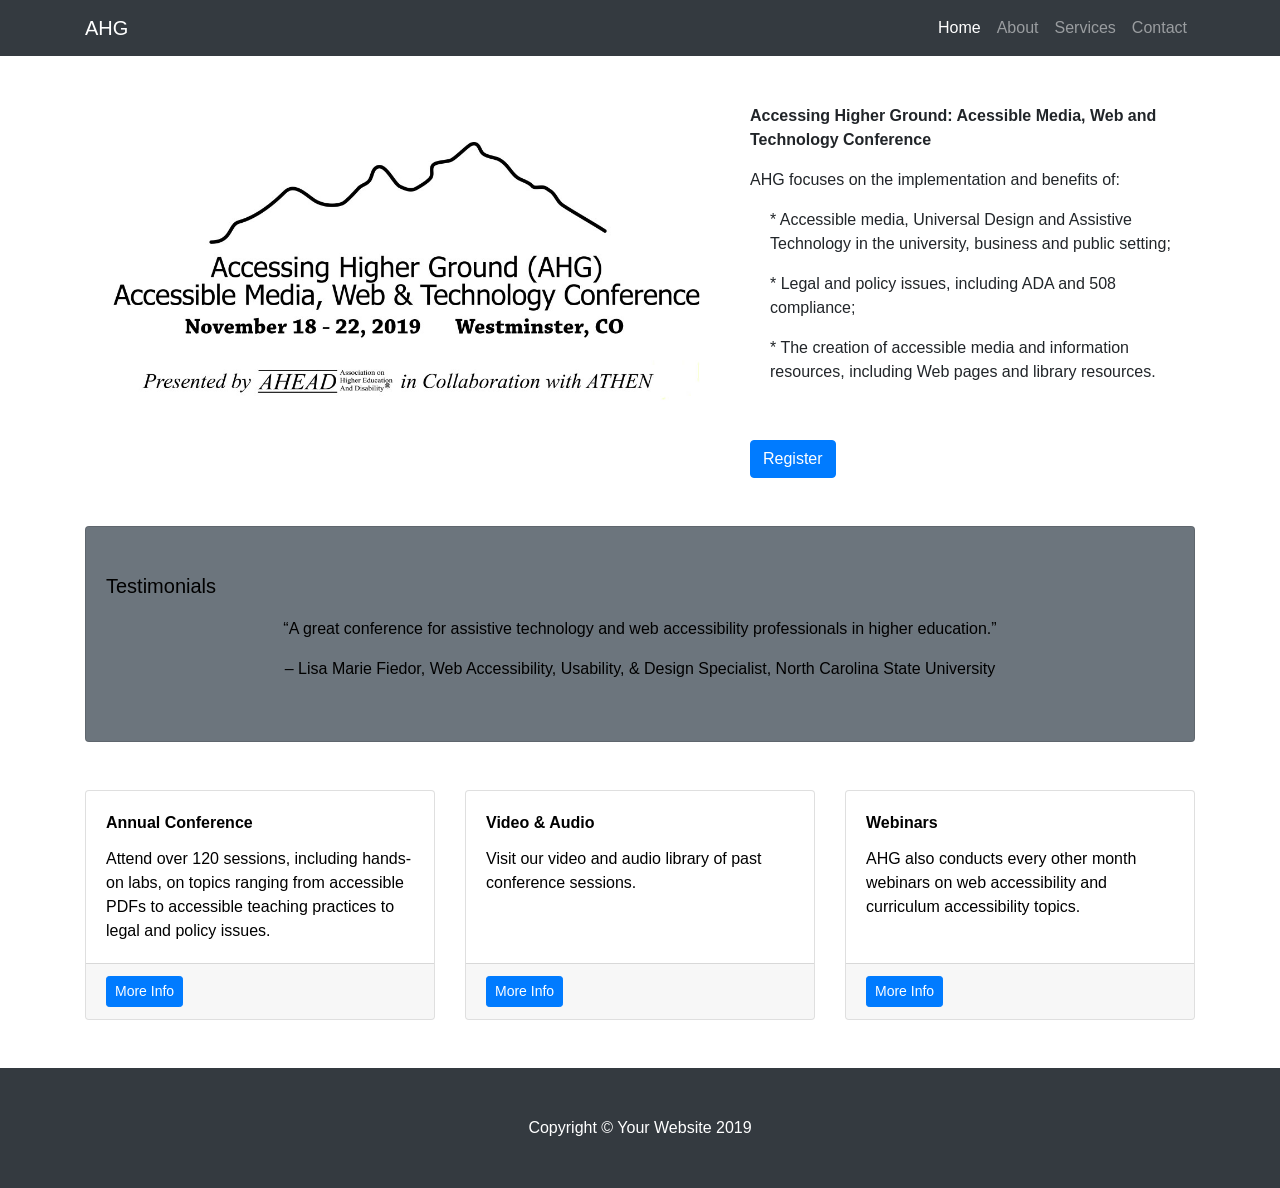
==== Asst6WebsiteReCode/index.html @ 270d43ed "message" ====
<!DOCTYPE html>
<html lang="en">

<head>

  <meta charset="utf-8">
  <meta name="viewport" content="width=device-width, initial-scale=1, shrink-to-fit=no">
  <meta name="description" content="">
  <meta name="author" content="">

  <title>Main Page</title>

  <!-- Bootstrap core CSS -->
  <link href="vendor/bootstrap/css/bootstrap.min.css" rel="stylesheet">

  <!-- Custom styles for this template -->
  <link href="css/small-business.css" rel="stylesheet">

</head>

<body>

  <!-- Navigation -->
  <!-- nav class="navbar navbar-expand-lg navbar-dark bg-dark fixed-top" -->
  <div class="navbar navbar-expand-lg navbar-dark bg-dark fixed-top">
    <div class="container">
      <a class="navbar-brand" href="#">AHG</a>
      <button class="navbar-toggler" type="button" data-toggle="collapse" data-target="#navbarResponsive" aria-controls="navbarResponsive" aria-expanded="false" aria-label="Toggle navigation">
        <span class="navbar-toggler-icon"></span>
      </button>
      <div class="collapse navbar-collapse" id="navbarResponsive">
        <!-- ul class="navbar-nav ml-auto" -->
         <div class="navbar-nav ml-auto">
          <!-- li class="nav-item active" -->
          <span class="nav-item active">
            <a class="nav-link" href="#">Home
              <span class="sr-only">(current)</span>
            </a>
          </span>
          <!-- li class="nav-item" -->
          <span class="nav-item">
            <a class="nav-link" href="#">About</a>
          <!-- /li -->
          </span>
          <!-- li class="nav-item" -->
          <span class="nav-item">
            <a class="nav-link" href="#">Services</a>
          <!-- /li -->
          </span>
          <!-- li class="nav-item" -->
          <span class="nav-item">
            <a class="nav-link" href="#">Contact</a>
          <!-- /li -->
          </span>
        <!-- /ul -->
        
        </div>
      </div>
    
  <!-- /nav -->
  </div>
  </div>

  <!-- Page Content -->
  <div class="container">

    <!-- Heading Row -->
    <div class="row align-items-center my-5">
      <div class="col-lg-7">
        <img class="img-fluid rounded mb-4 mb-lg-0" src="images/AHG Conference Logo (2019).jpg">
      </div>
      <!-- /.col-lg-8 -->
      <div class="col-lg-5">
        <p><strong>Accessing Higher Ground: Acessible Media, Web and Technology Conference</strong></p>
        <p><span id="Accessing_Higher_Ground_focuses_on_the_implementation_and_benefits_of">AHG focuses on the implementation and benefits of:</span></p>
          <p style="margin-left:20px;">* Accessible media, Universal Design and Assistive Technology in the university, business and public setting;</p>
          <p style="margin-left:20px;">* Legal and policy issues, including ADA and 508 compliance;</p>
          <p style="margin-left:20px;">* The creation of accessible media and information resources, including Web pages and library resources.</p>
        
        <p>&nbsp;</p>
        <a class="btn btn-primary" href="#">Register</a>
      </div>
      <!-- /.col-md-4 -->
    </div>
    <!-- /.row -->

    <!-- Call to Action Well -->
    <div class="card text-white bg-secondary my-5 py-4 text-center">
      <div class="card-body">
      <p style="float:left; font-size:1.25em;">Testimonials</p>
        <p style="clear:left">&ldquo;A great conference for assistive  technology and web accessibility professionals in higher education.&rdquo; </p>
        <p>– Lisa  Marie Fiedor, Web Accessibility, Usability, &amp; Design Specialist, North  Carolina State University      </p>
      </div>
    </div>

    <!-- Content Row -->
    <div class="row">
      <div class="col-md-4 mb-5">
        <div class="card h-100">
          <div class="card-body">
          <!-- was h2 -->
            <strong><p class="card-title">Annual Conference</p></strong>
            <p class="card-text">Attend over 120 sessions, including hands-on labs, on topics ranging from accessible PDFs to accessible teaching practices to legal and policy issues.</p>
          </div>
          <div class="card-footer">
            <a href="#" class="btn btn-primary btn-sm">More Info</a>
          </div>
        </div>
      </div>
      <!-- /.col-md-4 -->
      <div class="col-md-4 mb-5">
        <div class="card h-100">
          <div class="card-body">
            <p class="card-title"><strong>Video &amp; Audio</strong></p>
            <p class="card-text">Visit our video and audio library of past conference sessions.</p>
          </div>
          <div class="card-footer">
            <a href="#" class="btn btn-primary btn-sm">More Info</a>
          </div>
        </div>
      </div>
      <!-- /.col-md-4 -->
      <div class="col-md-4 mb-5">
        <div class="card h-100">
          <div class="card-body">
          <!-- was h2 -->
            <p class="card-title"><strong>Webinars</strong></p>
            <p class="card-text">AHG also conducts every other month webinars on web accessibility and curriculum accessibility topics.</p>
          </div>
          <div class="card-footer">
            <a href="#" class="btn btn-primary btn-sm">More Info</a>
          </div>
        </div>
      </div>
      <!-- /.col-md-4 -->

    </div>
    <!-- /.row -->

  </div>
  <!-- /.container -->

  <!-- Footer -->
  <!-- footer class="py-5 bg-dark"  -->
  <div class="py-5 bg-dark">
    <div class="container">
      <p class="m-0 text-center text-white">Copyright &copy; Your Website 2019</p>
    </div>
    <!-- /.container -->
  <!-- /footer -->
  <!-- /div -->

  <!-- Bootstrap core JavaScript -->
  <script src="vendor/jquery/jquery.min.js"></script>
  <script src="vendor/bootstrap/js/bootstrap.bundle.min.js"></script>

</body>

</html>
---- Asst6WebsiteReCode/css/small-business.css ----
/*!
 * Start Bootstrap - Small Business (https://startbootstrap.com/template-overviews/small-business)
 * Copyright 2013-2019 Start Bootstrap
 * Licensed under MIT (https://github.com/BlackrockDigital/startbootstrap-small-business/blob/master/LICENSE)
 */
body {
  padding-top: 56px;
}
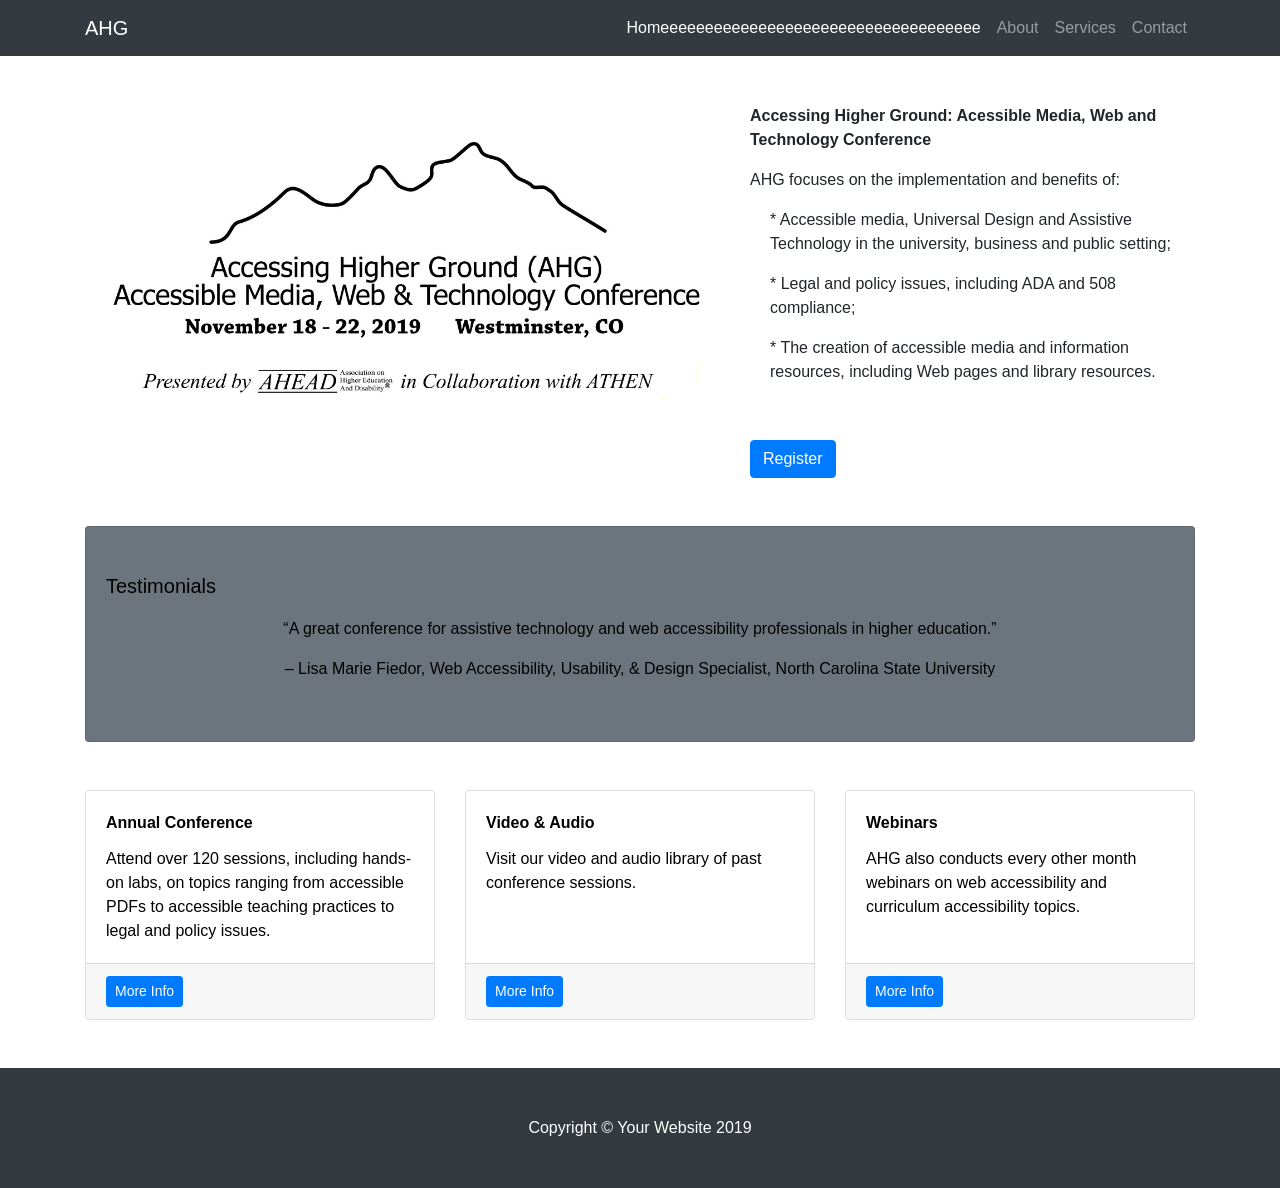
==== commit 039c1f4b: "homeeeeeeee" ====
--- a/Asst6WebsiteReCode/index.html
+++ b/Asst6WebsiteReCode/index.html
@@ -33,7 +33,7 @@
          <div class="navbar-nav ml-auto">
           <!-- li class="nav-item active" -->
           <span class="nav-item active">
-            <a class="nav-link" href="#">Home
+            <a class="nav-link" href="#">Homeeeeeeeeeeeeeeeeeeeeeeeeeeeeeeeeeeee
               <span class="sr-only">(current)</span>
             </a>
           </span>
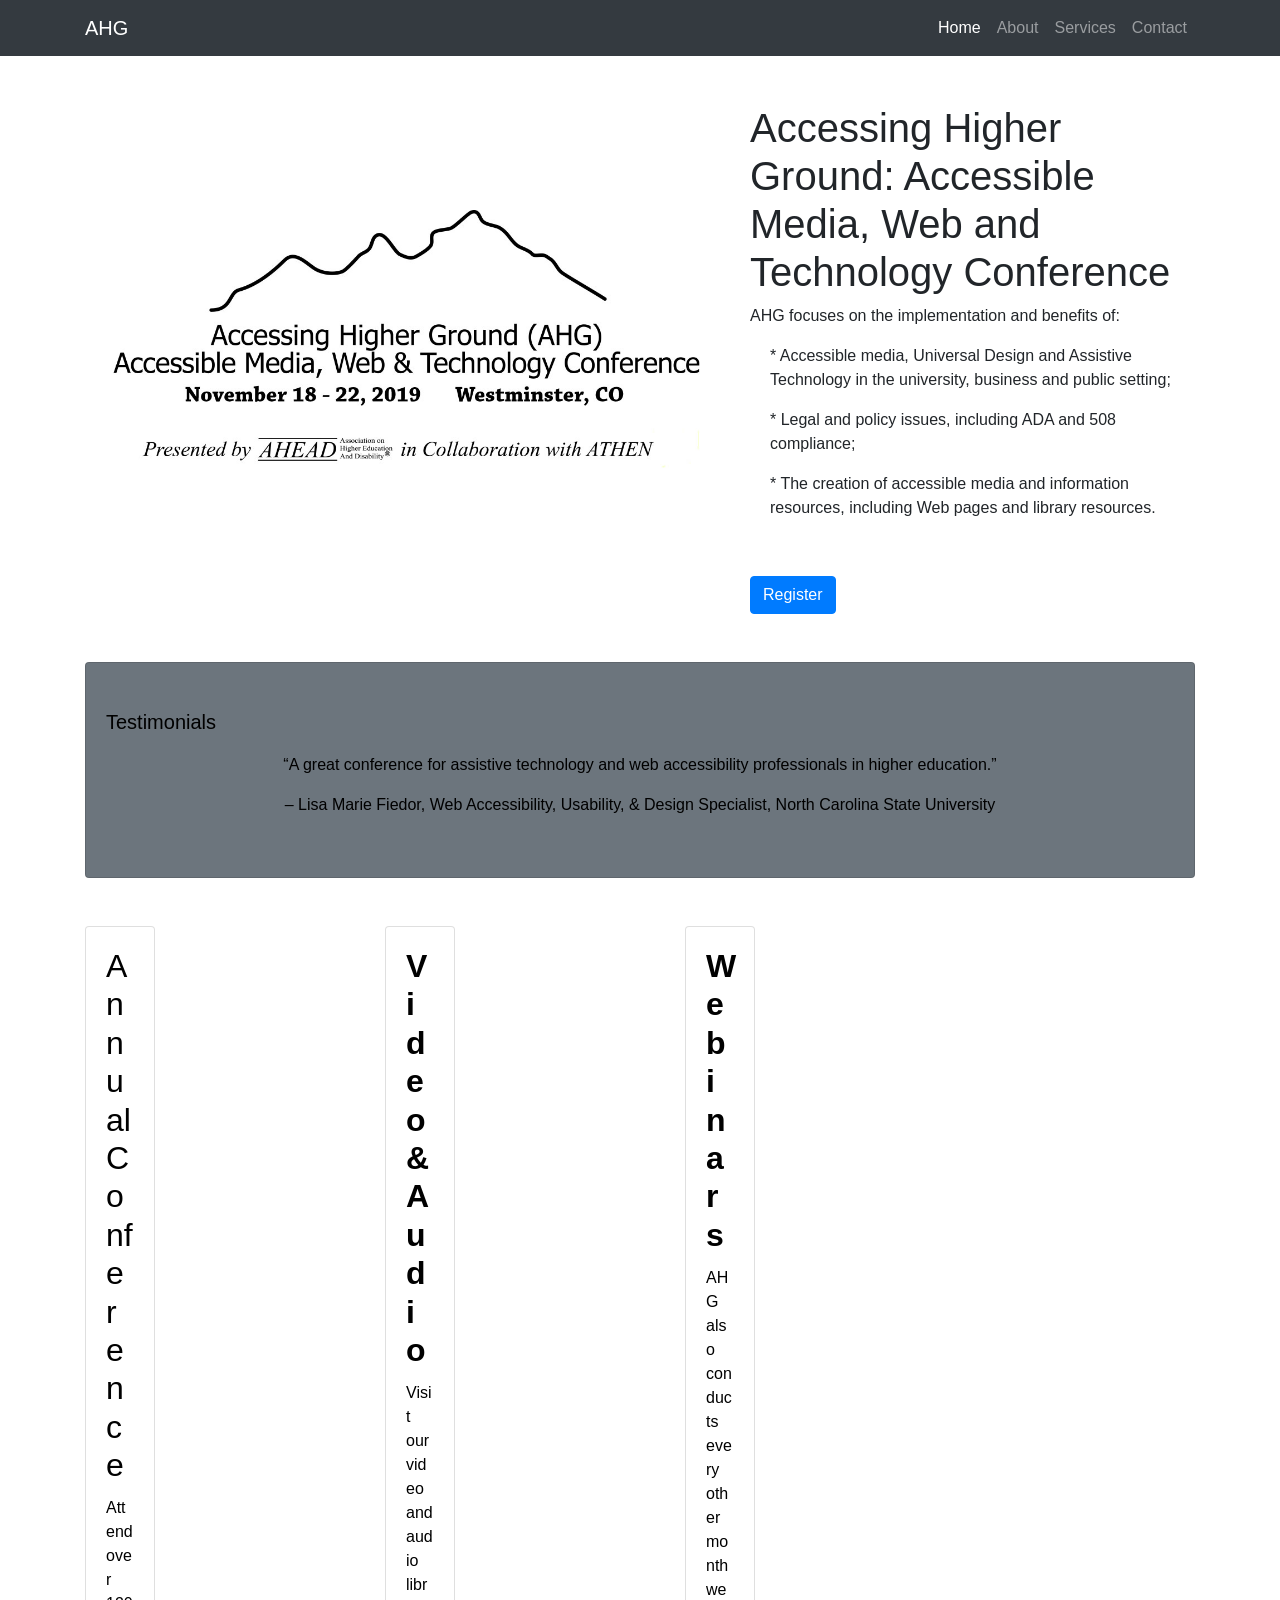
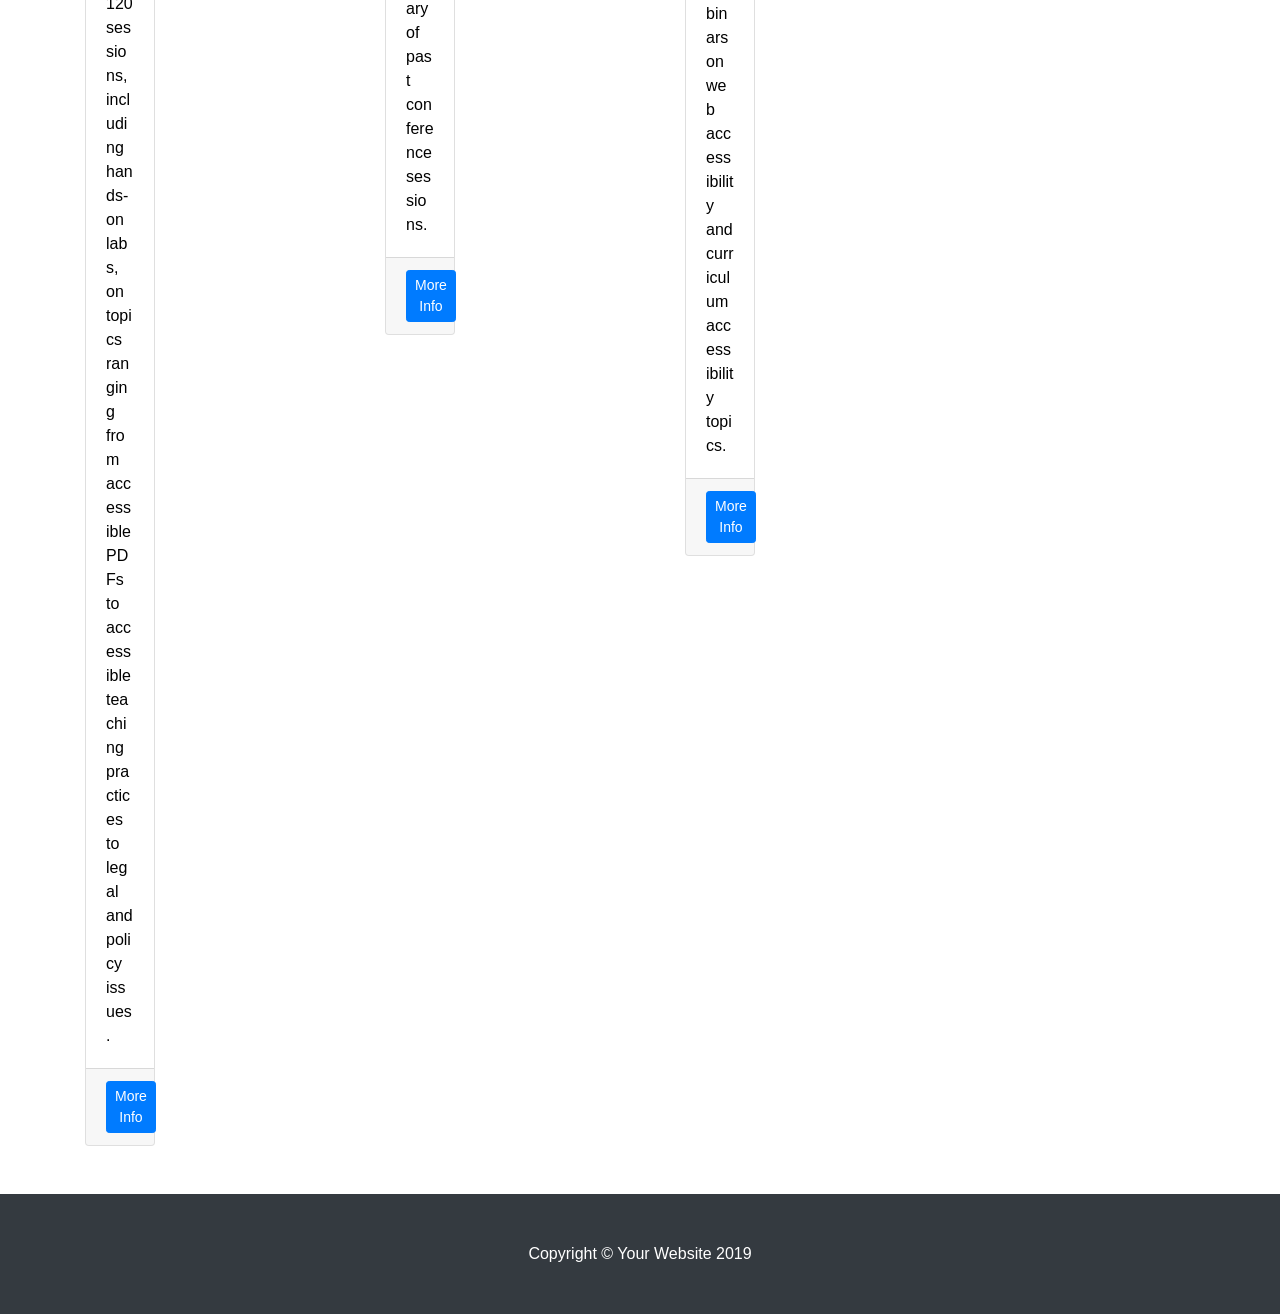
==== commit 91e21933: "edt" ====
--- a/Asst6WebsiteReCode/index.html
+++ b/Asst6WebsiteReCode/index.html
@@ -8,7 +8,7 @@
   <meta name="description" content="">
   <meta name="author" content="">
 
-  <title>Main Page</title>
+  <title>Accessing Higher Ground Conference</title>
 
   <!-- Bootstrap core CSS -->
   <link href="vendor/bootstrap/css/bootstrap.min.css" rel="stylesheet">
@@ -20,46 +20,35 @@
 
 <body>
 
-  <!-- Navigation -->
-  <!-- nav class="navbar navbar-expand-lg navbar-dark bg-dark fixed-top" -->
-  <div class="navbar navbar-expand-lg navbar-dark bg-dark fixed-top">
-    <div class="container">
-      <a class="navbar-brand" href="#">AHG</a>
-      <button class="navbar-toggler" type="button" data-toggle="collapse" data-target="#navbarResponsive" aria-controls="navbarResponsive" aria-expanded="false" aria-label="Toggle navigation">
-        <span class="navbar-toggler-icon"></span>
-      </button>
-      <div class="collapse navbar-collapse" id="navbarResponsive">
-        <!-- ul class="navbar-nav ml-auto" -->
-         <div class="navbar-nav ml-auto">
-          <!-- li class="nav-item active" -->
-          <span class="nav-item active">
-            <a class="nav-link" href="#">Homeeeeeeeeeeeeeeeeeeeeeeeeeeeeeeeeeeee
-              <span class="sr-only">(current)</span>
-            </a>
-          </span>
-          <!-- li class="nav-item" -->
-          <span class="nav-item">
-            <a class="nav-link" href="#">About</a>
-          <!-- /li -->
-          </span>
-          <!-- li class="nav-item" -->
-          <span class="nav-item">
-            <a class="nav-link" href="#">Services</a>
-          <!-- /li -->
-          </span>
-          <!-- li class="nav-item" -->
-          <span class="nav-item">
-            <a class="nav-link" href="#">Contact</a>
-          <!-- /li -->
-          </span>
-        <!-- /ul -->
-        
-        </div>
-      </div>
+<!-- Navigation -->
+ <header role="banner"><nav class="navbar navbar-expand-lg navbar-dark bg-dark fixed-top" role="navigation" aria-label="main navigation">
+  <div class="container">
+    <a class="navbar-brand" href="#">AHG</a>
+    <button class="navbar-toggler" type="button" data-toggle="collapse" data-target="#navbarResponsive" 
+      aria-controls="navbarResponsive" aria-expanded="false" aria-label="Toggle navigation">
+      <span class="navbar-toggler-icon"></span>
+    </button>
     
-  <!-- /nav -->
+    <div class="collapse navbar-collapse" id="navbarResponsive">
+      <ul class="navbar-nav ml-auto">
+        <li class="nav-item active">
+          <a class="nav-link" href="#">Home <span class="sr-only">(current)</span></a>
+        </li>
+        <li class="nav-item">
+          <a class="nav-link" href="#">About</a>
+        </li>
+        <li class="nav-item">
+          <a class="nav-link" href="#">Services</a>
+        </li>
+        <li class="nav-item">
+          <a class="nav-link" href="#">Contact</a>
+        </li>
+      </ul>
+    </div>
   </div>
-  </div>
+</nav></header>
+
+
 
   <!-- Page Content -->
   <div class="container">
@@ -67,11 +56,11 @@
     <!-- Heading Row -->
     <div class="row align-items-center my-5">
       <div class="col-lg-7">
-        <img class="img-fluid rounded mb-4 mb-lg-0" src="images/AHG Conference Logo (2019).jpg">
+        <img class="img-fluid rounded mb-4 mb-lg-0" src="images/AHG Conference Logo (2019).jpg" alt ="Accessing Higher Ground Conference Logo">
       </div>
       <!-- /.col-lg-8 -->
       <div class="col-lg-5">
-        <p><strong>Accessing Higher Ground: Acessible Media, Web and Technology Conference</strong></p>
+        <h1>Accessing Higher Ground: Accessible Media, Web and Technology Conference</h1>
         <p><span id="Accessing_Higher_Ground_focuses_on_the_implementation_and_benefits_of">AHG focuses on the implementation and benefits of:</span></p>
           <p style="margin-left:20px;">* Accessible media, Universal Design and Assistive Technology in the university, business and public setting;</p>
           <p style="margin-left:20px;">* Legal and policy issues, including ADA and 508 compliance;</p>
@@ -85,21 +74,22 @@
     <!-- /.row -->
 
     <!-- Call to Action Well -->
-    <div class="card text-white bg-secondary my-5 py-4 text-center">
+    <aside class="card text-white bg-secondary my-5 py-4 text-center">
       <div class="card-body">
       <p style="float:left; font-size:1.25em;">Testimonials</p>
         <p style="clear:left">&ldquo;A great conference for assistive  technology and web accessibility professionals in higher education.&rdquo; </p>
         <p>– Lisa  Marie Fiedor, Web Accessibility, Usability, &amp; Design Specialist, North  Carolina State University      </p>
       </div>
-    </div>
+    </aside>
 
     <!-- Content Row -->
     <div class="row">
-      <div class="col-md-4 mb-5">
+
+    <section> <div class="col-md-4 mb-5">
         <div class="card h-100">
           <div class="card-body">
           <!-- was h2 -->
-            <strong><p class="card-title">Annual Conference</p></strong>
+            <strong><h2 class="card-title">Annual Conference</h2></strong>
             <p class="card-text">Attend over 120 sessions, including hands-on labs, on topics ranging from accessible PDFs to accessible teaching practices to legal and policy issues.</p>
           </div>
           <div class="card-footer">
@@ -107,11 +97,13 @@
           </div>
         </div>
       </div>
+    </section>
+      
       <!-- /.col-md-4 -->
-      <div class="col-md-4 mb-5">
+      <section>  <div class="col-md-4 mb-5">
         <div class="card h-100">
           <div class="card-body">
-            <p class="card-title"><strong>Video &amp; Audio</strong></p>
+            <h2 class="card-title"><strong>Video &amp; Audio</strong></h2>
             <p class="card-text">Visit our video and audio library of past conference sessions.</p>
           </div>
           <div class="card-footer">
@@ -119,19 +111,22 @@
           </div>
         </div>
       </div>
+    </section>
+    
       <!-- /.col-md-4 -->
-      <div class="col-md-4 mb-5">
+      <section><div class="col-md-4 mb-5">
         <div class="card h-100">
           <div class="card-body">
           <!-- was h2 -->
-            <p class="card-title"><strong>Webinars</strong></p>
+            <h2 class="card-title"><strong>Webinars</strong></h2>
             <p class="card-text">AHG also conducts every other month webinars on web accessibility and curriculum accessibility topics.</p>
           </div>
           <div class="card-footer">
             <a href="#" class="btn btn-primary btn-sm">More Info</a>
           </div>
         </div>
-      </div>
+      </div></section>
+      
       <!-- /.col-md-4 -->
 
     </div>
@@ -142,10 +137,13 @@
 
   <!-- Footer -->
   <!-- footer class="py-5 bg-dark"  -->
-  <div class="py-5 bg-dark">
-    <div class="container">
-      <p class="m-0 text-center text-white">Copyright &copy; Your Website 2019</p>
-    </div>
+  
+<footer class="py-5 bg-dark" role="contentinfo">
+  <div class="container">
+    <p class="m-0 text-center text-white">Copyright &copy; Your Website 2019</p>
+  </div>
+</footer>
+
     <!-- /.container -->
   <!-- /footer -->
   <!-- /div -->
